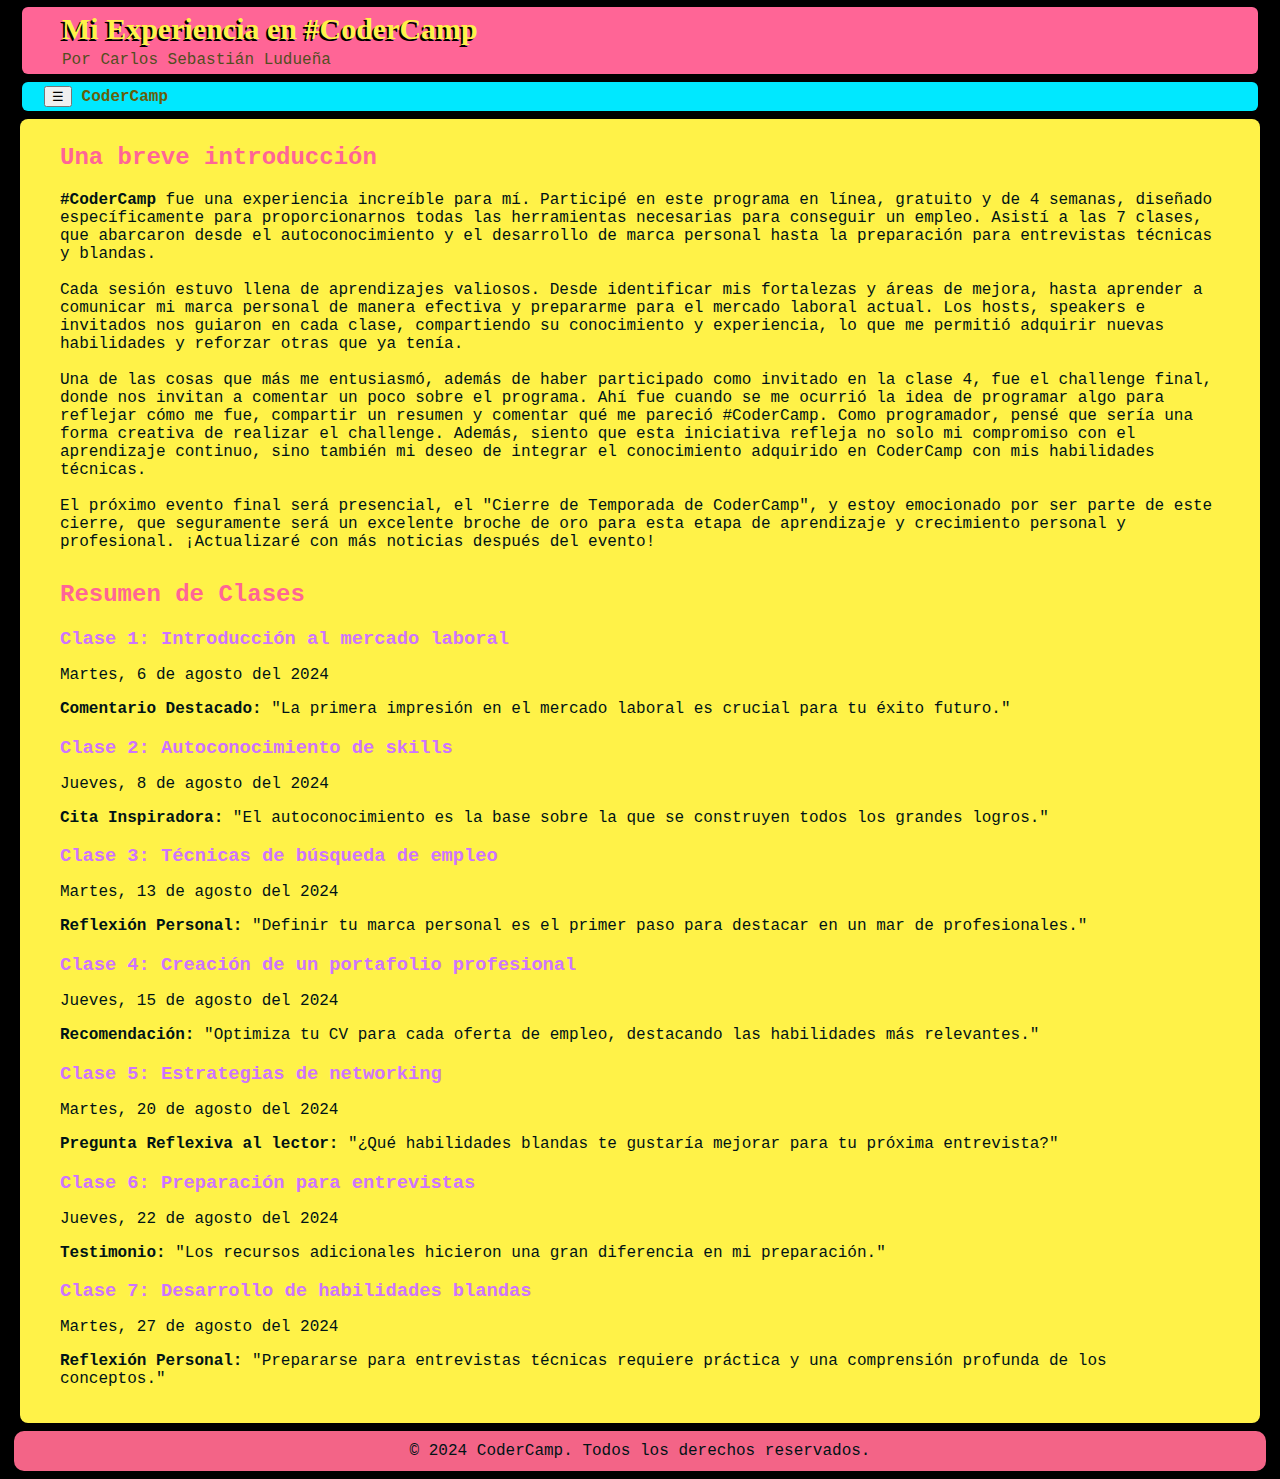
==== index.html @ bd85fb21 "Inicio y Clases completos" ====
<!DOCTYPE html>
<html lang="es">

<head>
    <meta charset="UTF-8">
    <meta name="viewport" content="width=device-width, initial-scale=1.0">
    <title>CoderCamp - Resumen de Clases</title>
    <!-- Estilos personalizados -->
    <link rel="stylesheet" href="css/styles.css">
    <!-- Google Fonts -->
    <link href="https://fonts.googleapis.com/css2?family=Roboto+Mono:wght@400;700&display=swap" rel="stylesheet">
</head>

<body>
    <!-- Header -->
    <header class="header">
        <div class="container">
            <h1 class="display-4">Mi Experiencia en #CoderCamp</h1>
            <p class="lead">Por Carlos Sebastián Ludueña</p>
        </div>
    </header>

    <!-- Navbar -->
    <nav class="navbar">
        <div class="container">
            <button class="navbar-toggler" onclick="toggleNavbar()">☰</button>
            <a class="navbar-brand" href="#" onclick="toggleNavbar()">CoderCamp</a>
            <div id="navbarNav" class="navbar-nav">
                <ul>
                    <li class="nav-item">
                        <a class="nav-link" href="#introduccion">Introducción</a>
                    </li>
                    <li class="nav-item">
                        <a class="nav-link" href="clases.html">Clases</a>
                    </li>
                    <li class="nav-item">
                        <a class="nav-link" href="recursos.html">Recursos</a>
                    </li>
                    <li class="nav-item">
                        <a class="nav-link" href="comentarios.html">Comentarios</a>
                    </li>
                </ul>
            </div>
        </div>
    </nav>

    <!-- Contenido principal -->
    <main class="container my-5">
        <section id="introduccion">
            <h2 class="text-primary">Una breve introducción</h2>
            <p><strong>#CoderCamp</strong> fue una experiencia increíble para mí. Participé en este programa en línea,
                gratuito y de 4
                semanas, diseñado específicamente para proporcionarnos todas las herramientas necesarias para conseguir
                un
                empleo. Asistí a las 7 clases, que abarcaron desde el autoconocimiento y el desarrollo de marca personal
                hasta la preparación para entrevistas técnicas y blandas.<br>

                <br>Cada sesión estuvo llena de aprendizajes valiosos. Desde identificar mis fortalezas y áreas de
                mejora, hasta
                aprender a comunicar mi marca personal de manera efectiva y prepararme para el mercado laboral actual.
                Los
                hosts, speakers e invitados nos guiaron en cada clase, compartiendo su conocimiento y experiencia, lo
                que me
                permitió adquirir nuevas habilidades y reforzar otras que ya tenía.<br>

                <br>Una de las cosas que más me entusiasmó, además de haber participado como invitado en la clase 4, fue
                el
                challenge final, donde nos invitan a comentar un poco sobre el programa. Ahí fue cuando se me ocurrió la
                idea de programar algo para reflejar cómo me fue, compartir un resumen y comentar qué me pareció
                #CoderCamp. Como programador, pensé que sería una forma creativa de realizar el challenge. Además,
                siento que esta
                iniciativa refleja no solo mi compromiso con el aprendizaje continuo, sino también mi deseo de integrar
                el
                conocimiento adquirido en CoderCamp con mis habilidades técnicas.<br>

                <br>El próximo evento final será presencial, el "Cierre de Temporada de CoderCamp", y estoy emocionado
                por ser parte de este cierre, que seguramente será un excelente broche de oro para esta etapa de
                aprendizaje y crecimiento personal y profesional. ¡Actualizaré con más noticias después del evento!
            </p>
        </section>

        <section id="clases">
            <h2 class="text-primary">Resumen de Clases</h2>
            <div id="clase1" class="mb-4">
                <h3 class="text-accent">
                    <h3 class="text-accent"><a href="clases.html#clase1">Clase 1: Introducción al mercado laboral</a>
                    </h3>
                    <p>Martes, 6 de agosto del 2024</p>
                    <p><strong>Comentario Destacado:</strong> "La primera impresión en el mercado laboral es crucial
                        para tu éxito
                        futuro."</p>
            </div>
            <div id="clase2" class="mb-4">
                <h3 class="text-accent">
                    <a href="clases.html#clase2">Clase 2: Autoconocimiento de skills</a>
                </h3>
                <p>Jueves, 8 de agosto del 2024</p>
                <p><strong>Cita Inspiradora:</strong> "El autoconocimiento es la base sobre la que se construyen todos
                    los grandes
                    logros."</p>
            </div>
            <div id="clase3" class="mb-4">
                <h3 class="text-accent">
                    <a href="clases.html#clase3">Clase 3: Técnicas de búsqueda de empleo</a>
                </h3>
                <p>Martes, 13 de agosto del 2024</p>
                <p><strong>Reflexión Personal:</strong> "Definir tu marca personal es el primer paso para destacar en un
                    mar de
                    profesionales."</p>
            </div>
            <div id="clase4" class="mb-4">
                <h3 class="text-accent">
                    <a href="clases.html#clase4">Clase 4: Creación de un portafolio profesional</a>
                </h3>
                <p>Jueves, 15 de agosto del 2024
                <p><strong>Recomendación:</strong> "Optimiza tu CV para cada oferta de empleo, destacando las
                    habilidades más relevantes."</p>
            </div>
            <div id="clase5" class="mb-4">
                <h3 class="text-accent">
                    <a href="clases.html#clase5">Clase 5: Estrategias de networking</a>
                </h3>
                <p>Martes, 20 de agosto del 2024</p>
                <p><strong>Pregunta Reflexiva al lector:</strong> "¿Qué habilidades blandas te gustaría mejorar para tu
                    próxima
                    entrevista?"</p>
            </div>
            <div id="clase6" class="mb-4">
                <h3 class="text-accent">
                    <a href="clases.html#clase6">Clase 6: Preparación para entrevistas</a>
                </h3>
                <p>Jueves, 22 de agosto del 2024</p>
                <p><strong>Testimonio:</strong> "Los recursos adicionales hicieron una gran diferencia en mi
                    preparación."</p>
            </div>
            <div id="clase7" class="mb-4">
                <h3 class="text-accent">
                    <a href="clases.html#clase7">Clase 7: Desarrollo de habilidades blandas</a>
                </h3>
                <p>Martes, 27 de agosto del 2024</p>
                <p><strong>Reflexión Personal:</strong> "Prepararse para entrevistas técnicas requiere práctica y una
                    comprensión
                    profunda de los conceptos."</p>
            </div>
        </section>

    </main>

    <!-- Footer -->
    <footer>
        <div class="container">
            <p>&copy; 2024 CoderCamp. Todos los derechos reservados.</p>
        </div>
    </footer>

    <!-- Scripts -->
    <script src="js/scripts.js"></script>

</body>

</html>
---- css/styles.css ----
@font-face {
    font-family: "firacode";
    src: url(../fonts/FiraCode-Medium.ttf);
}

@font-face {
    font-family: "firacodeB";
    src: url(../fonts/FiraCode-Bold.ttf);
}

@font-face {
    font-family: "firacodeL";
    src: url(FiraCode-Light.ttf);
}

@font-face {
    font-family: gintronic;
    src: url(../fonts/gintronic.otf);
}

/* Estilos generales */
body {
    background-color: #000000;
    /* Fondo negro */
    color: #fff248;
    /* Texto primario en amarillo */
    font-family: Consolas, Liberation Mono, Courier New, monospace;
    /* Fuente general */
    margin: 0;
    padding: 0;
}

/* Header */
header {
    background-color: #ff6596;
    /* padding: 0px 20px; */
    margin-top: -13px;
    margin-left: 22px;
    padding-left: 2.5rem;
    border-radius: 6px;
    /* padding-right: 2.5rem; */
    margin-bottom: -7px;
    margin-right: 22px;
}

header .display-4 {
    color: #fff248;
    /* Texto amarillo en el header */
    margin-bottom: 15px;
    text-shadow: -2px 2px 0px black;
    font-family: "gintronic";
    font-size: 30px;
    padding-top: 5px;
}

header .lead {
    color: #524e1f;
    margin-top: -10px;
    padding-bottom: 5px;
}

/* Navbar */
.navbar {
    background-color: #00e8ff;
    /* padding: 10px 20px; */
    margin-left: 22px;
    margin-right: 22px;
    border-radius: 6px;
    margin-bottom: -12px;
    padding-left: 22px;
    padding-top: 4px;
    padding-bottom: 4px;
}

.navbar-brand {
    color: #655e0b !important;
    /* Texto amarillo dorado para la marca */
    font-weight: bold;
    /* Texto en negrita */
    margin-right: 10px;
    /* Espacio a la derecha de la marca */
}

.navbar-toggler {
    cursor: pointer;
}

.a1 {
    font-size: 16px;
    /* Tamaño de fuente */
}

.navbar-nav .nav-link {
    color: #ff6596;
    /* Color rosa para los enlaces de la navbar */
    margin-right: 15px;
    /* Espacio entre enlaces */
}

.navbar-nav .nav-link:hover {
    color: #114d53;
    /* Color verde azulado para el hover de los enlaces de la navbar */
}

.nav-item {
    text-shadow: -2px 1px 0px #fce700;
}

/* Contenedor principal */
main {
    background-color: #fff248;
    /* padding: 40px; */
    margin: 20px;
    padding-left: 40px;
    padding-right: 40px;
    padding-top: 5px;
    border-radius: 8px;
    padding-bottom: 5px;
}

/* Secciones del contenido */
section {
    margin-bottom: 30px;
    /* Espacio entre secciones */
}

/* Encabezados */
h2 {
    color: #ff6596;
    /* Color rosa para encabezados */
    margin-bottom: 20px;
    /* Espacio debajo del encabezado */
}

h3 {
    color: #ce74ff;
    /* Color púrpura para títulos de las clases */
    margin-bottom: 15px;
    /* Espacio debajo del título */
}

/* Texto dentro de las secciones de clases */
p {
    color: #001316;
    /* Texto secundario en un tono oscuro */
    margin-bottom: 15px;
    /* Espacio debajo del párrafo */
}

/* Footer */
/* footer {
    background-color: #f36487;
    color: #fff248;
    padding: 20px;
    text-align: center;
    border-radius: 10px;
    margin: 0 1.1%;
    position: relative;
    bottom: 9px;
    width: calc(100% - 2.2%);
    
} */

footer {
    background-color: #f36487;
    color: #fff248;
    /* padding: 20px; */
    text-align: center;
    position: relative;
    margin-left: 1.1%;
    margin-right: 1.1%;
    border-radius: 10px;
    padding-bottom: 1px;
    padding-top: 1px;
    margin-bottom: 8px;
    margin-top: -12px;
}

/* Aplica el efecto de sombra a las imágenes */
.image-shadow {
    transition: all 0.3s ease;
    /* Transición suave para el efecto */
}

.image-shadow:hover {
    box-shadow: 0 4px 8px rgba(0, 0, 0, 0.2);
    /* Sombra al pasar el puntero */
    transform: scale(1.05);
    /* Leve aumento de tamaño */
}


.social-links {
    margin: 10px 0;
}

.social-links a {
    color: #fff248;
    /* Color de los enlaces */
    text-decoration: none;
    margin: 0 10px;
    font-size: 16px;
    border: 2px solid #fff248;
    /* Borde de los enlaces */
    padding: 5px 10px;
    border-radius: 5px;
    transition: background-color 0.3s, color 0.3s;
    /* Efectos de transición */
}

.social-links a:hover {
    background-color: #fff248;
    /* Fondo en hover */
    color: #f36487;
    /* Color del texto en hover */
}

.social-icon.linkedin::before {
    content: "🔗";
    /* Icono para LinkedIn */
}

.social-icon.github::before {
    content: "🐙";
    /* Icono para GitHub */
}

.social-icon.website::before {
    content: "🌐";
    /* Icono para Website */
}

.social-icon.cv::before {
    content: "📄";
    /* Icono para CV */
}

footer p {
    margin: 10px 0;
}



/* Eliminar todos los estilos predeterminados de los enlaces */
a {
    text-decoration: none;
    /* Quita el subrayado */
    color: inherit;
    /* Hereda el color del elemento padre (puede ser reemplazado por un color específico) */
}

/* Estilos opcionales para diferentes estados de los enlaces */

/* Enlaces al pasar el ratón */
a:hover {
    text-decoration: none;
    /* Asegura que el enlace no tenga subrayado al pasar el ratón */
    color: inherit;
    /* Hereda el color del elemento padre al pasar el ratón */
}

/* Enlaces visitados */
a:visited {
    color: inherit;
    /* Hereda el color del elemento padre para enlaces visitados */
}

/* Enlaces activos */
a:active {
    color: inherit;
    /* Hereda el color del elemento padre mientras el enlace está siendo clicado */
}

.text-accent:hover {
    color: #111a3b;
}

.navbar-nav {
    display: none;
}

.shortTxt {
    margin-right: 68%;
}

.shadowT {
    text-shadow: -1px 1px 2px black;
}
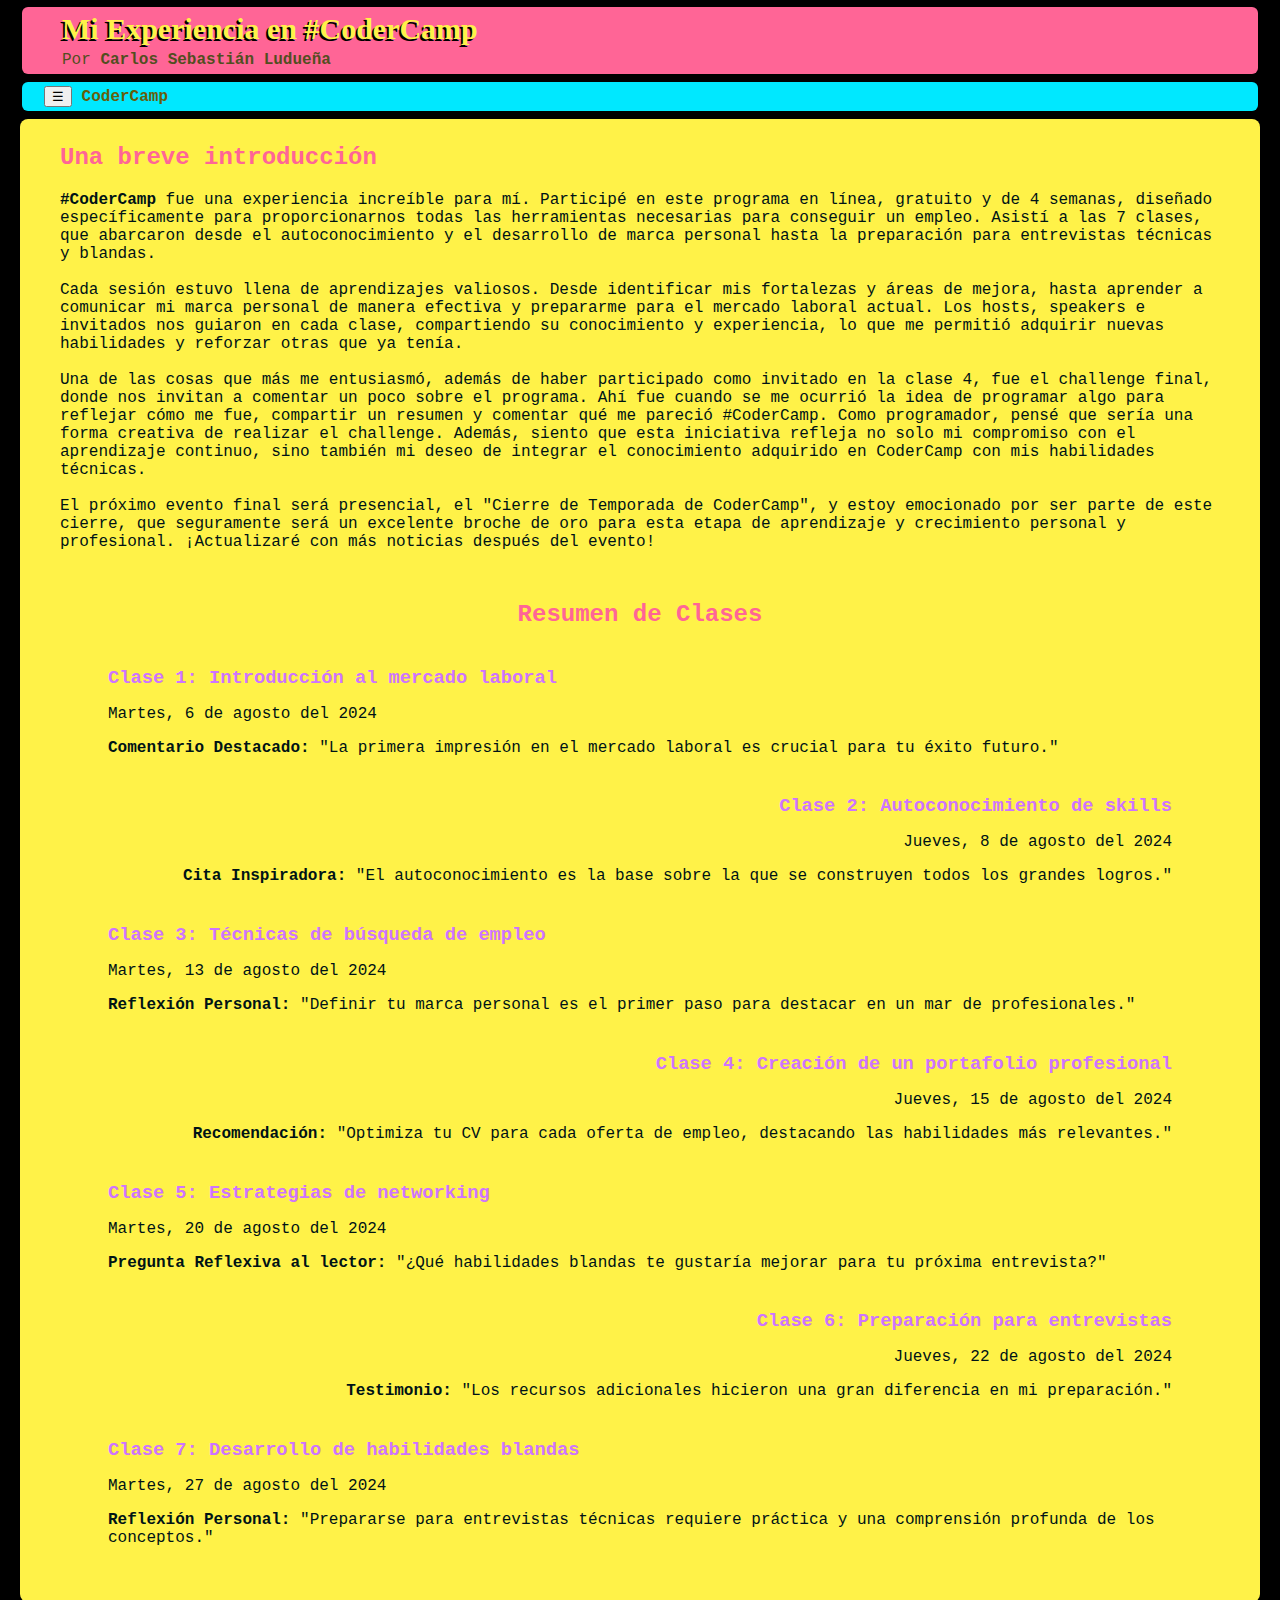
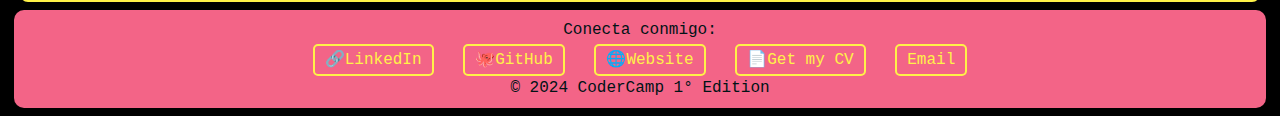
==== commit c9574f32: "inicio, clases y recursos completo" ====
--- a/index.html
+++ b/index.html
@@ -16,7 +16,7 @@
     <header class="header">
         <div class="container">
             <h1 class="display-4">Mi Experiencia en #CoderCamp</h1>
-            <p class="lead">Por Carlos Sebastián Ludueña</p>
+            <p class="lead">Por<strong> Carlos Sebastián Ludueña</strong></p>
         </div>
     </header>
 
@@ -79,77 +79,94 @@
             </p>
         </section>
 
-        <section id="clases">
+        <section class="FlexBody1" id="clases">
             <h2 class="text-primary">Resumen de Clases</h2>
-            <div id="clase1" class="mb-4">
-                <h3 class="text-accent">
-                    <h3 class="text-accent"><a href="clases.html#clase1">Clase 1: Introducción al mercado laboral</a>
-                    </h3>
+
+            <a href="clases.html#clase1" class="efectoShw">
+                <div id="clase1" class="mb-4">
+                    <h3 class="text-accent">Clase 1: Introducción al mercado laboral</h3>
                     <p>Martes, 6 de agosto del 2024</p>
                     <p><strong>Comentario Destacado:</strong> "La primera impresión en el mercado laboral es crucial
-                        para tu éxito
-                        futuro."</p>
-            </div>
-            <div id="clase2" class="mb-4">
-                <h3 class="text-accent">
-                    <a href="clases.html#clase2">Clase 2: Autoconocimiento de skills</a>
-                </h3>
-                <p>Jueves, 8 de agosto del 2024</p>
-                <p><strong>Cita Inspiradora:</strong> "El autoconocimiento es la base sobre la que se construyen todos
-                    los grandes
-                    logros."</p>
-            </div>
-            <div id="clase3" class="mb-4">
-                <h3 class="text-accent">
-                    <a href="clases.html#clase3">Clase 3: Técnicas de búsqueda de empleo</a>
-                </h3>
-                <p>Martes, 13 de agosto del 2024</p>
-                <p><strong>Reflexión Personal:</strong> "Definir tu marca personal es el primer paso para destacar en un
-                    mar de
-                    profesionales."</p>
-            </div>
-            <div id="clase4" class="mb-4">
-                <h3 class="text-accent">
-                    <a href="clases.html#clase4">Clase 4: Creación de un portafolio profesional</a>
-                </h3>
-                <p>Jueves, 15 de agosto del 2024
-                <p><strong>Recomendación:</strong> "Optimiza tu CV para cada oferta de empleo, destacando las
-                    habilidades más relevantes."</p>
-            </div>
-            <div id="clase5" class="mb-4">
-                <h3 class="text-accent">
-                    <a href="clases.html#clase5">Clase 5: Estrategias de networking</a>
-                </h3>
-                <p>Martes, 20 de agosto del 2024</p>
-                <p><strong>Pregunta Reflexiva al lector:</strong> "¿Qué habilidades blandas te gustaría mejorar para tu
-                    próxima
-                    entrevista?"</p>
-            </div>
-            <div id="clase6" class="mb-4">
-                <h3 class="text-accent">
-                    <a href="clases.html#clase6">Clase 6: Preparación para entrevistas</a>
-                </h3>
-                <p>Jueves, 22 de agosto del 2024</p>
-                <p><strong>Testimonio:</strong> "Los recursos adicionales hicieron una gran diferencia en mi
-                    preparación."</p>
-            </div>
-            <div id="clase7" class="mb-4">
-                <h3 class="text-accent">
-                    <a href="clases.html#clase7">Clase 7: Desarrollo de habilidades blandas</a>
-                </h3>
-                <p>Martes, 27 de agosto del 2024</p>
-                <p><strong>Reflexión Personal:</strong> "Prepararse para entrevistas técnicas requiere práctica y una
-                    comprensión
-                    profunda de los conceptos."</p>
-            </div>
+                        para tu éxito futuro."</p>
+                </div>
+            </a>
+
+            <a href="clases.html#clase2" class="efectoShw">
+                <div id="clase2" class="mb-4 rigP">
+                    <h3 class="text-accent">Clase 2: Autoconocimiento de skills</h3>
+                    <p>Jueves, 8 de agosto del 2024</p>
+                    <p><strong>Cita Inspiradora:</strong> "El autoconocimiento es la base sobre la que se construyen
+                        todos
+                        los grandes logros."</p>
+                </div>
+            </a>
+
+            <a href="clases.html#clase3" class="efectoShw">
+                <div id="clase3" class="mb-4">
+                    <h3 class="text-accent">Clase 3: Técnicas de búsqueda de empleo</h3>
+                    <p>Martes, 13 de agosto del 2024</p>
+                    <p><strong>Reflexión Personal:</strong> "Definir tu marca personal es el primer paso para destacar
+                        en un
+                        mar de profesionales."</p>
+                </div>
+            </a>
+
+            <a href="clases.html#clase4" class="efectoShw">
+                <div id="clase4" class="mb-4 rigP">
+                    <h3 class="text-accent">Clase 4: Creación de un portafolio profesional</h3>
+                    <p>Jueves, 15 de agosto del 2024</p>
+                    <p><strong>Recomendación:</strong> "Optimiza tu CV para cada oferta de empleo, destacando las
+                        habilidades más relevantes."</p>
+                </div>
+            </a>
+
+            <a href="clases.html#clase5" class="efectoShw">
+                <div id="clase5" class="mb-4">
+                    <h3 class="text-accent">Clase 5: Estrategias de networking</h3>
+                    <p>Martes, 20 de agosto del 2024</p>
+                    <p><strong>Pregunta Reflexiva al lector:</strong> "¿Qué habilidades blandas te gustaría mejorar para
+                        tu
+                        próxima entrevista?"</p>
+                </div>
+            </a>
+
+            <a href="clases.html#clase6" class="efectoShw">
+                <div id="clase6" class="mb-4 rigP">
+                    <h3 class="text-accent">Clase 6: Preparación para entrevistas</h3>
+                    <p>Jueves, 22 de agosto del 2024</p>
+                    <p><strong>Testimonio:</strong> "Los recursos adicionales hicieron una gran diferencia en mi
+                        preparación."</p>
+                </div>
+            </a>
+
+            <a href="clases.html#clase7" class="efectoShw">
+                <div id="clase7" class="mb-4">
+                    <h3 class="text-accent">Clase 7: Desarrollo de habilidades blandas</h3>
+                    <p>Martes, 27 de agosto del 2024</p>
+                    <p><strong>Reflexión Personal:</strong> "Prepararse para entrevistas técnicas requiere práctica y
+                        una
+                        comprensión profunda de los conceptos."</p>
+                </div>
+            </a>
         </section>
+
 
     </main>
 
     <!-- Footer -->
     <footer>
         <div class="container">
-            <p>&copy; 2024 CoderCamp. Todos los derechos reservados.</p>
+            <p>Conecta conmigo:</p>
+            <div class="social-links">
+                <a href="https://www.linkedin.com/in/csluduena/" target="_blank"
+                    class="social-icon linkedin">LinkedIn</a>
+                <a href="https://github.com/csluduena" target="_blank" class="social-icon ponter github">GitHub</a>
+                <a href="https://csluduena.com.ar/" target="_blank" class="social-icon ponter website">Website</a>
+                <a href="https://drive.google.com/file/d/1aDjvPs7tI-KOllk5B9mq11F3yQmAB1SF/view" target="_blank"
+                    class="social-icon cv">Get my CV</a>
+                <a href="mailto:csluduena@gmail.com" class="social-icon email">Email</a>
+            </div>
+            <p>© 2024 CoderCamp 1° Edition</p>
         </div>
     </footer>
 
--- a/css/styles.css
+++ b/css/styles.css
@@ -285,4 +285,104 @@
 
 .shadowT {
     text-shadow: -1px 1px 2px black;
+}
+
+.efectoShw {
+    width: calc(100% - 6rem);
+    /* El ancho es 100% menos 6rem (3rem de cada lado) */
+    margin: 0 auto;
+    /* Centra las cajas automáticamente */
+    display: block;
+    /* Asegura que el enlace se comporte como un bloque */
+    text-decoration: none;
+    /* Elimina el subrayado de los enlaces */
+    color: inherit;
+    /* Hereda el color del texto */
+    transition: all 0.3s ease;
+    /* Transición suave */
+}
+
+/* .efectoShw:hover {
+    box-shadow: 1px 1px 9px 5px black;
+    padding: 10px;
+    transform: scale(1.02);
+} */
+
+.efectoShw div {
+    padding-bottom: 5px;
+    /* Añade padding dentro del contenido */
+}
+
+.efectoShw:hover {
+    box-shadow: 1px 1px 9px 5px black;
+    padding: 10px;
+}
+
+.subTi {
+    color: black;
+    padding-left: 12px;
+}
+
+.rigP {
+    text-align: right;
+}
+
+.FlexBody1 {
+    display: flex;
+    flex-direction: column;
+    align-content: center;
+    align-items: center;
+}
+
+.liCfg {
+    text-decoration: none;
+    color: #f36487;
+}
+
+ul {
+    list-style-type: none;
+}
+
+li {
+    list-style-type: none;
+}
+
+.liCfg:hover {
+    color: #111a3b;
+}
+
+.txtAcom {
+    color: #001316;
+    padding-left: 20px;
+}
+
+.movAll {
+    display: grid;
+    flex-wrap: nowrap;
+    flex-direction: row;
+    justify-items: start;
+    margin-left: 25%;
+    margin-right: 25%;
+    /* text-align: left; */
+}
+
+.ttCent {
+    display: flex;
+    justify-content: center;
+    flex-direction: column;
+    align-items: center;
+}
+
+.bttmDs {
+    margin-top: -8px;
+}
+
+.clrT {
+    color: #111a3b;
+    margin-bottom: -5px;
+}
+
+.clV {
+    color: #ce74ff;
+    text-shadow: -1px 2px 0px black;
 }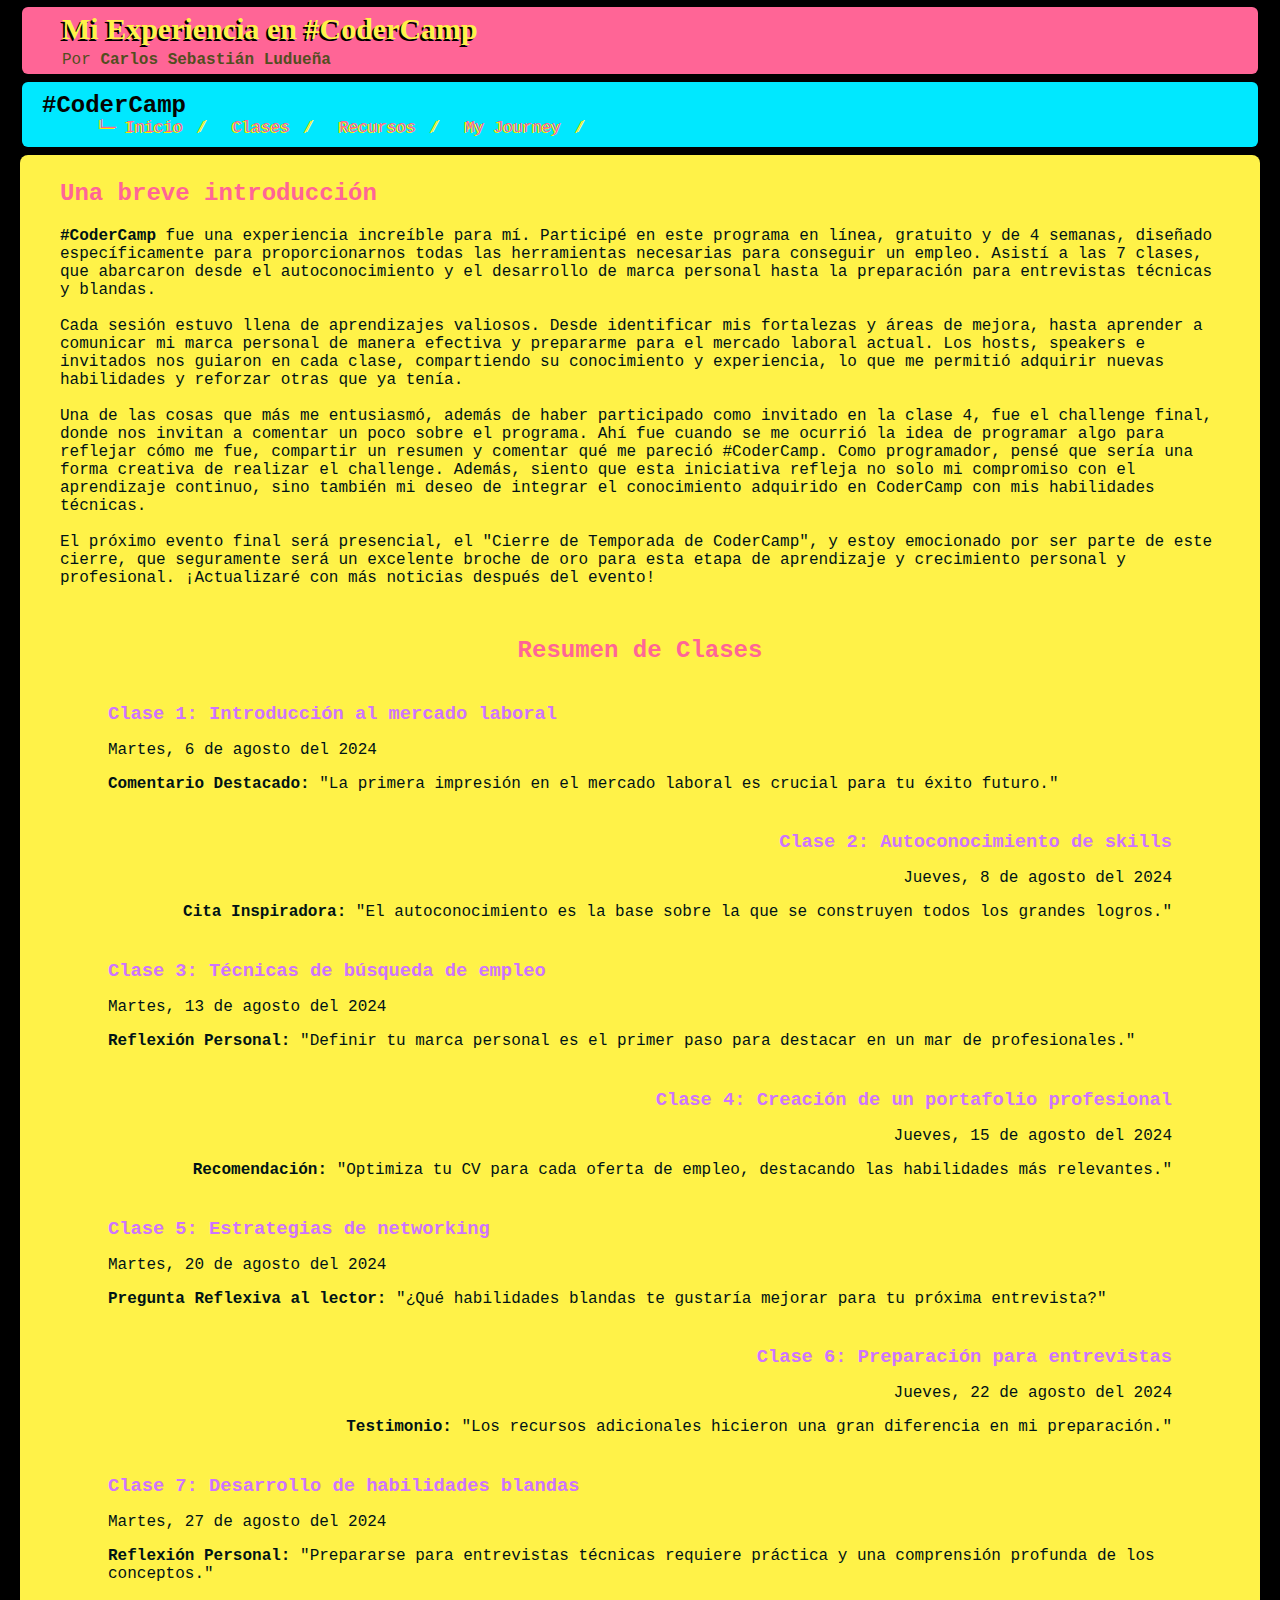
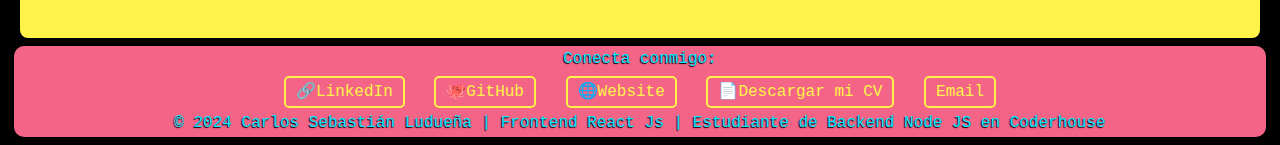
==== commit 75bc2e67: "quick updates" ====
--- a/index.html
+++ b/index.html
@@ -5,10 +5,43 @@
     <meta charset="UTF-8">
     <meta name="viewport" content="width=device-width, initial-scale=1.0">
     <title>CoderCamp - Resumen de Clases</title>
+    <meta name="description"
+        content="Descubre el resumen de clases en #CoderCamp, una plataforma de aprendizaje dirigida por Carlos Sebastián Ludueña. Aprende sobre nuestras clases y recursos.">
+    <meta name="keywords" content="CoderCamp, clases, resumen de clases, recursos educativos, Carlos Sebastián Ludueña">
+    <meta name="robots" content="index, follow">
+
+    <!-- Open Graph -->
+    <meta property="og:title" content="CoderCamp - Resumen de Clases">
+    <meta property="og:description"
+        content="Descubre el resumen de clases en #CoderCamp, una plataforma de aprendizaje dirigida por Carlos Sebastián Ludueña. Aprende sobre nuestras clases y recursos.">
+    <meta property="og:image" content="./img/coderCamp.png">
+    <meta property="og:url" content="http://csluduena.com.ar">
+    <meta property="og:type" content="website">
+
+    <!-- Twitter Cards -->
+    <meta name="twitter:card" content="summary_large_image">
+    <meta name="twitter:title" content="CoderCamp - Resumen de Clases">
+    <meta name="twitter:description"
+        content="Descubre el resumen de clases en #CoderCamp, una plataforma de aprendizaje dirigida por Carlos Sebastián Ludueña. Aprende sobre nuestras clases y recursos.">
+    <meta name="twitter:image" content="./">
+
+    <!-- Schema Markup -->
+    <script type="application/ld+json">
+    {
+        "@context": "https://schema.org",
+        "@type": "WebPage",
+        "name": "Resumen de Clases - CoderCamp",
+        "description": "Descubre el resumen de clases en #CoderCamp, una plataforma de aprendizaje dirigida por Carlos Sebastián Ludueña.",
+        "url": "http://csluduena.com.ar"
+    }
+    </script>
+
     <!-- Estilos personalizados -->
     <link rel="stylesheet" href="css/styles.css">
     <!-- Google Fonts -->
     <link href="https://fonts.googleapis.com/css2?family=Roboto+Mono:wght@400;700&display=swap" rel="stylesheet">
+    <!-- Favicon -->
+    <link rel="icon" href="./img/coderCamp.png" type="image/x-icon">
 </head>
 
 <body>
@@ -23,21 +56,20 @@
     <!-- Navbar -->
     <nav class="navbar">
         <div class="container">
-            <button class="navbar-toggler" onclick="toggleNavbar()">☰</button>
-            <a class="navbar-brand" href="#" onclick="toggleNavbar()">CoderCamp</a>
-            <div id="navbarNav" class="navbar-nav">
-                <ul>
-                    <li class="nav-item">
-                        <a class="nav-link" href="#introduccion">Introducción</a>
-                    </li>
-                    <li class="nav-item">
-                        <a class="nav-link" href="clases.html">Clases</a>
-                    </li>
-                    <li class="nav-item">
-                        <a class="nav-link" href="recursos.html">Recursos</a>
-                    </li>
-                    <li class="nav-item">
-                        <a class="nav-link" href="comentarios.html">Comentarios</a>
+            <a class="navbar-brand keychainify-checked" href="index.html">#CoderCamp</a>
+            <div class="navbar-nav">
+                <ul class="mveLft">
+                    <li class="nav-item">
+                        <a class="nav-link keychainify-checked" href="index.html">└─ Inicio</a> /
+                    </li>
+                    <li class="nav-item">
+                        <a class="nav-link keychainify-checked" href="clases.html">Clases</a> /
+                    </li>
+                    <li class="nav-item">
+                        <a class="nav-link keychainify-checked" href="recursos.html">Recursos</a> /
+                    </li>
+                    <li class="nav-item">
+                        <a class="nav-link keychainify-checked" href="myjourney.html">My Journey</a> /
                     </li>
                 </ul>
             </div>
@@ -150,23 +182,23 @@
             </a>
         </section>
 
-
     </main>
 
     <!-- Footer -->
     <footer>
         <div class="container">
-            <p>Conecta conmigo:</p>
+            <p class="clrOs2 botUp">Conecta conmigo:</p>
             <div class="social-links">
                 <a href="https://www.linkedin.com/in/csluduena/" target="_blank"
                     class="social-icon linkedin">LinkedIn</a>
                 <a href="https://github.com/csluduena" target="_blank" class="social-icon ponter github">GitHub</a>
                 <a href="https://csluduena.com.ar/" target="_blank" class="social-icon ponter website">Website</a>
                 <a href="https://drive.google.com/file/d/1aDjvPs7tI-KOllk5B9mq11F3yQmAB1SF/view" target="_blank"
-                    class="social-icon cv">Get my CV</a>
+                    class="social-icon cv">Descargar mi CV</a>
                 <a href="mailto:csluduena@gmail.com" class="social-icon email">Email</a>
             </div>
-            <p>© 2024 CoderCamp 1° Edition</p>
+            <p class="clrOs2 boDo">&copy; 2024 Carlos Sebastián Ludueña | Frontend React Js | Estudiante de Backend Node
+                JS en Coderhouse </p>
         </div>
     </footer>
 
--- a/css/styles.css
+++ b/css/styles.css
@@ -18,34 +18,26 @@
     src: url(../fonts/gintronic.otf);
 }
 
-/* Estilos generales */
 body {
     background-color: #000000;
-    /* Fondo negro */
     color: #fff248;
-    /* Texto primario en amarillo */
     font-family: Consolas, Liberation Mono, Courier New, monospace;
-    /* Fuente general */
     margin: 0;
     padding: 0;
 }
 
-/* Header */
 header {
     background-color: #ff6596;
-    /* padding: 0px 20px; */
     margin-top: -13px;
     margin-left: 22px;
     padding-left: 2.5rem;
     border-radius: 6px;
-    /* padding-right: 2.5rem; */
     margin-bottom: -7px;
     margin-right: 22px;
 }
 
 header .display-4 {
     color: #fff248;
-    /* Texto amarillo en el header */
     margin-bottom: 15px;
     text-shadow: -2px 2px 0px black;
     font-family: "gintronic";
@@ -59,57 +51,94 @@
     padding-bottom: 5px;
 }
 
-/* Navbar */
+/* .imgCoderCamp {
+    background-image: url(../img/coderCamp.png);
+    background-size: 19%;
+    background-repeat: no-repeat;
+    background-position: center;
+    width: 100%;
+    height: 100%;
+    transform: rotate(0deg);
+    z-index: 1;
+    clip-path: circle(11.5% at 50% 50%);
+    position: absolute;
+    top: 129px;
+    right: -651px;
+    transition: transform 0.3s ease;
+} */
+
+/* .imgCoderCamp:hover {
+    transform: rotate(16deg) scale(1.1);
+    box-shadow: 0px 4px 0px 2000px #ffffff;
+    clip-path: circle(9.5% at 50% 50%);
+} */
+
 .navbar {
     background-color: #00e8ff;
-    /* padding: 10px 20px; */
+    padding: 10px 20px;
+    border-radius: 6px;
     margin-left: 22px;
     margin-right: 22px;
-    border-radius: 6px;
     margin-bottom: -12px;
-    padding-left: 22px;
-    padding-top: 4px;
-    padding-bottom: 4px;
+    display: flex;
+    justify-content: space-between;
+    align-items: center;
 }
 
 .navbar-brand {
-    color: #655e0b !important;
-    /* Texto amarillo dorado para la marca */
+    color: #050502 !important;
     font-weight: bold;
-    /* Texto en negrita */
-    margin-right: 10px;
-    /* Espacio a la derecha de la marca */
+    font-size: 24px;
+    text-decoration: none;
 }
 
 .navbar-toggler {
     cursor: pointer;
 }
 
+.pointer {
+    cursor: pointer;
+}
+
 .a1 {
     font-size: 16px;
-    /* Tamaño de fuente */
 }
 
 .navbar-nav .nav-link {
     color: #ff6596;
-    /* Color rosa para los enlaces de la navbar */
-    margin-right: 15px;
-    /* Espacio entre enlaces */
+    text-decoration: none;
+    padding: 5px;
+    transition: color 0.3s ease;
+}
+
+
+.navbar-nav ul {
+    display: flex;
+    list-style: none;
+    padding: 0;
+    margin: 0;
+    margin-left: 50px;
+}
+
+.navbar-nav .nav-item {
+    margin-right: 20px;
 }
 
 .navbar-nav .nav-link:hover {
     color: #114d53;
-    /* Color verde azulado para el hover de los enlaces de la navbar */
+    text-shadow: 1px 1px 1px black;
+}
+
+.mveLft {
+    margin-left: 2%;
 }
 
 .nav-item {
     text-shadow: -2px 1px 0px #fce700;
 }
 
-/* Contenedor principal */
 main {
     background-color: #fff248;
-    /* padding: 40px; */
     margin: 20px;
     padding-left: 40px;
     padding-right: 40px;
@@ -118,53 +147,52 @@
     padding-bottom: 5px;
 }
 
-/* Secciones del contenido */
 section {
     margin-bottom: 30px;
-    /* Espacio entre secciones */
-}
-
-/* Encabezados */
+}
+
 h2 {
     color: #ff6596;
-    /* Color rosa para encabezados */
     margin-bottom: 20px;
-    /* Espacio debajo del encabezado */
 }
 
 h3 {
     color: #ce74ff;
-    /* Color púrpura para títulos de las clases */
     margin-bottom: 15px;
-    /* Espacio debajo del título */
-}
-
-/* Texto dentro de las secciones de clases */
+}
+
 p {
     color: #001316;
-    /* Texto secundario en un tono oscuro */
     margin-bottom: 15px;
-    /* Espacio debajo del párrafo */
-}
-
-/* Footer */
-/* footer {
-    background-color: #f36487;
-    color: #fff248;
-    padding: 20px;
-    text-align: center;
-    border-radius: 10px;
-    margin: 0 1.1%;
-    position: relative;
-    bottom: 9px;
-    width: calc(100% - 2.2%);
-    
-} */
+}
+
+.clrOs {
+    color: #001316;
+}
+
+.clrOs2 {
+    color: #00e8ff;
+    text-shadow: -1px 1px 1px black;
+}
+
+.clrOs1 {
+    color: #06646d;
+    text-shadow: -1px 1px 1px #15d1c3;
+}
+
+.botUp {
+    margin-bottom: 13px;
+    margin-top: 3px;
+}
+
+.boDo {
+    margin-bottom: 4px;
+    margin-top: 13px;
+}
 
 footer {
     background-color: #f36487;
     color: #fff248;
-    /* padding: 20px; */
     text-align: center;
     position: relative;
     margin-left: 1.1%;
@@ -176,19 +204,14 @@
     margin-top: -12px;
 }
 
-/* Aplica el efecto de sombra a las imágenes */
 .image-shadow {
     transition: all 0.3s ease;
-    /* Transición suave para el efecto */
 }
 
 .image-shadow:hover {
     box-shadow: 0 4px 8px rgba(0, 0, 0, 0.2);
-    /* Sombra al pasar el puntero */
     transform: scale(1.05);
-    /* Leve aumento de tamaño */
-}
-
+}
 
 .social-links {
     margin: 10px 0;
@@ -196,79 +219,56 @@
 
 .social-links a {
     color: #fff248;
-    /* Color de los enlaces */
     text-decoration: none;
     margin: 0 10px;
     font-size: 16px;
     border: 2px solid #fff248;
-    /* Borde de los enlaces */
     padding: 5px 10px;
     border-radius: 5px;
     transition: background-color 0.3s, color 0.3s;
-    /* Efectos de transición */
 }
 
 .social-links a:hover {
     background-color: #fff248;
-    /* Fondo en hover */
     color: #f36487;
-    /* Color del texto en hover */
 }
 
 .social-icon.linkedin::before {
     content: "🔗";
-    /* Icono para LinkedIn */
 }
 
 .social-icon.github::before {
     content: "🐙";
-    /* Icono para GitHub */
 }
 
 .social-icon.website::before {
     content: "🌐";
-    /* Icono para Website */
 }
 
 .social-icon.cv::before {
     content: "📄";
-    /* Icono para CV */
 }
 
 footer p {
     margin: 10px 0;
 }
 
-
-
-/* Eliminar todos los estilos predeterminados de los enlaces */
 a {
     text-decoration: none;
-    /* Quita el subrayado */
-    color: inherit;
-    /* Hereda el color del elemento padre (puede ser reemplazado por un color específico) */
-}
-
-/* Estilos opcionales para diferentes estados de los enlaces */
-
-/* Enlaces al pasar el ratón */
+    color: inherit;
+}
+
 a:hover {
     text-decoration: none;
-    /* Asegura que el enlace no tenga subrayado al pasar el ratón */
-    color: inherit;
-    /* Hereda el color del elemento padre al pasar el ratón */
-}
-
-/* Enlaces visitados */
+    color: inherit;
+}
+
 a:visited {
     color: inherit;
-    /* Hereda el color del elemento padre para enlaces visitados */
-}
-
-/* Enlaces activos */
+}
+
 a:active {
     color: inherit;
-    /* Hereda el color del elemento padre mientras el enlace está siendo clicado */
 }
 
 .text-accent:hover {
@@ -276,7 +276,7 @@
 }
 
 .navbar-nav {
-    display: none;
+    display: flex;
 }
 
 .shortTxt {
@@ -289,28 +289,15 @@
 
 .efectoShw {
     width: calc(100% - 6rem);
-    /* El ancho es 100% menos 6rem (3rem de cada lado) */
     margin: 0 auto;
-    /* Centra las cajas automáticamente */
     display: block;
-    /* Asegura que el enlace se comporte como un bloque */
-    text-decoration: none;
-    /* Elimina el subrayado de los enlaces */
-    color: inherit;
-    /* Hereda el color del texto */
+    text-decoration: none;
+    color: inherit;
     transition: all 0.3s ease;
-    /* Transición suave */
-}
-
-/* .efectoShw:hover {
-    box-shadow: 1px 1px 9px 5px black;
-    padding: 10px;
-    transform: scale(1.02);
-} */
+}
 
 .efectoShw div {
     padding-bottom: 5px;
-    /* Añade padding dentro del contenido */
 }
 
 .efectoShw:hover {
@@ -363,7 +350,6 @@
     justify-items: start;
     margin-left: 25%;
     margin-right: 25%;
-    /* text-align: left; */
 }
 
 .ttCent {
